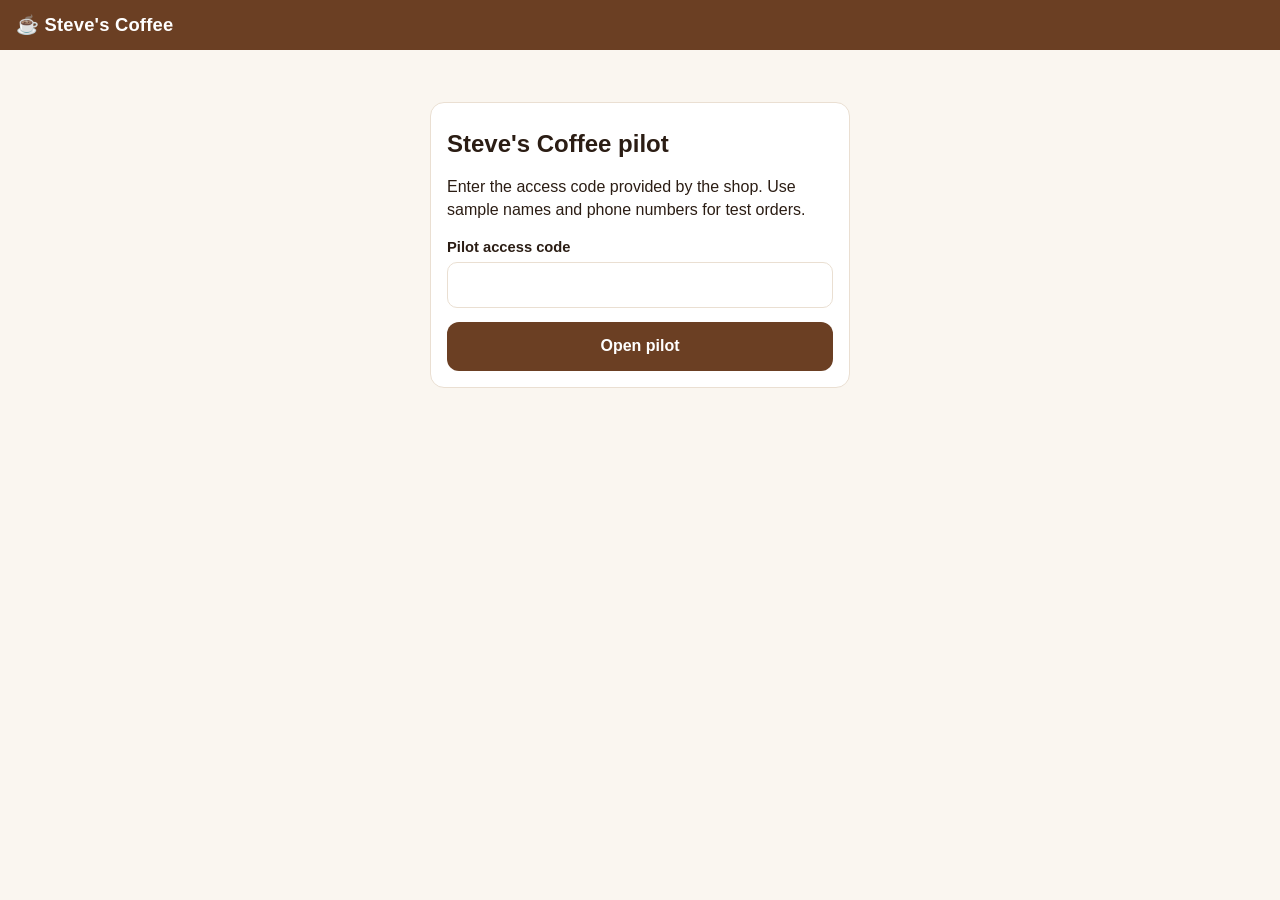
==== static/pilot.html @ 875189d6 "Add files via upload" ====
<!doctype html>
<html lang="en">
<head>
<meta charset="utf-8">
<meta name="viewport" content="width=device-width,initial-scale=1">
<meta name="theme-color" content="#6b3f23">
<title>Steve's Coffee | Pilot</title>
<link rel="manifest" href="/app.webmanifest">
<link rel="apple-touch-icon" href="/icon-180.png">
<link rel="stylesheet" href="/style.css">
</head>
<body>
<header><span class="logo">☕ Steve's Coffee</span></header>
<main>
  <form method="post" class="card" style="max-width:420px;margin:36px auto">
    <h1>Steve's Coffee pilot</h1>
    <p>Enter the access code provided by the shop. Use sample names and phone numbers for test orders.</p>
    <!-- error -->
    <label for="code">Pilot access code</label>
    <input id="code" name="code" type="password" autocomplete="current-password" required>
    <button class="btn block" style="margin-top:14px">Open pilot</button>
  </form>
</main>
</body>
</html>
---- style.css ----
:root{--bg:#faf6f0;--card:#fff;--ink:#2b1d14;--muted:#7a6a5e;--brand:#6b3f23;--brand2:#8a5632;--accent:#d9a441;--line:#eadfd2;--ok:#2f7d4f;--bad:#b3392f;--r:14px}
*{box-sizing:border-box}
body{margin:0;font:16px/1.4 -apple-system,BlinkMacSystemFont,"Segoe UI",Roboto,sans-serif;background:var(--bg);color:var(--ink)}
header{position:sticky;top:0;z-index:10;background:var(--brand);color:#fff;display:flex;align-items:center;justify-content:space-between;padding:12px 16px}
header a{color:#fff;text-decoration:none}
.logo{font-weight:800;font-size:1.15rem;letter-spacing:.2px}
nav{display:flex;gap:6px}
nav a{padding:6px 12px;border-radius:99px;font-size:.92rem}
nav a.on{background:rgba(255,255,255,.18)}
.badge{background:var(--accent);color:#2b1d14;border-radius:99px;font-size:.75rem;font-weight:700;padding:1px 7px;margin-left:4px}
main{max-width:760px;margin:0 auto;padding:16px 16px 90px}
h1{font-size:1.5rem;margin:8px 0 12px}h2{font-size:1.15rem;margin:20px 0 8px}
.tabs{display:flex;gap:8px;overflow-x:auto;margin-bottom:12px}
.tab{border:1px solid var(--line);background:var(--card);padding:8px 16px;border-radius:99px;cursor:pointer;font:inherit;white-space:nowrap}
.tab.on{background:var(--brand);color:#fff;border-color:var(--brand)}
.grid{display:grid;gap:10px}
.item{display:flex;justify-content:space-between;gap:12px;align-items:center;background:var(--card);border:1px solid var(--line);border-radius:var(--r);padding:14px;cursor:pointer;text-align:left;font:inherit;color:inherit;width:100%}
.item:hover{border-color:var(--brand2)}
.item b{display:block}.item small{color:var(--muted)}
.price{font-weight:700;white-space:nowrap}
.card{background:var(--card);border:1px solid var(--line);border-radius:var(--r);padding:16px;margin-bottom:12px}
.btn{display:inline-block;border:0;background:var(--brand);color:#fff;font:inherit;font-weight:700;padding:13px 20px;border-radius:12px;cursor:pointer;text-align:center;text-decoration:none}
.btn:hover{background:var(--brand2)}.btn:disabled{opacity:.5;cursor:not-allowed}
.btn.block{display:block;width:100%}.btn.ghost{background:transparent;color:var(--brand);border:1px solid var(--brand)}
.btn.sm{padding:6px 12px;font-size:.9rem}
label{display:block;font-weight:600;margin:12px 0 4px;font-size:.92rem}
input,select{width:100%;font:inherit;padding:11px 12px;border:1px solid var(--line);border-radius:10px;background:#fff}
.row{display:flex;justify-content:space-between;gap:10px;align-items:center}
.muted{color:var(--muted)}.small{font-size:.85rem}
.err{background:#fbe9e7;color:var(--bad);padding:10px 12px;border-radius:10px;margin:10px 0}
.notice{background:#fff4d6;color:#6a4b00;padding:10px 12px;border-radius:10px;margin:10px 0}
.good{color:var(--ok)}
.modal-bg{position:fixed;inset:0;background:rgba(0,0,0,.45);z-index:20;display:flex;align-items:flex-end;justify-content:center}
.modal{background:var(--bg);width:100%;max-width:560px;max-height:92vh;overflow:auto;border-radius:20px 20px 0 0;padding:20px}
@media(min-width:600px){.modal-bg{align-items:center}.modal{border-radius:20px}}
.opt{display:flex;align-items:center;gap:10px;padding:10px 12px;border:1px solid var(--line);background:#fff;border-radius:10px;margin-bottom:6px;cursor:pointer}
.opt input{width:auto}.opt span:last-child{margin-left:auto;color:var(--muted)}
.qty{display:flex;align-items:center;gap:12px}
.qty button{width:34px;height:34px;border-radius:50%;border:1px solid var(--line);background:#fff;font-size:1.1rem;cursor:pointer}
.bar{position:fixed;left:0;right:0;bottom:0;background:#fff;border-top:1px solid var(--line);padding:10px 16px;z-index:9}
.bar .btn{max-width:728px;margin:0 auto;display:flex;justify-content:space-between}
.steps{display:flex;gap:6px;margin:16px 0}
.step{flex:1;text-align:center;font-size:.8rem;color:var(--muted)}
.step i{display:block;height:6px;border-radius:99px;background:var(--line);margin-bottom:6px}
.step.done i{background:var(--ok)}.step.done{color:var(--ink);font-weight:700}
.points{font-size:3rem;font-weight:800;color:var(--brand);line-height:1}
.meter{height:12px;background:var(--line);border-radius:99px;overflow:hidden;margin:10px 0 6px}
.meter div{height:100%;background:linear-gradient(90deg,var(--accent),var(--brand2))}
.reward{display:flex;justify-content:space-between;align-items:center;padding:10px 0;border-bottom:1px solid var(--line)}
.reward:last-child{border:0}
.pill{font-size:.75rem;font-weight:700;padding:2px 8px;border-radius:99px;background:var(--line)}
.pill.ok{background:#dff3e6;color:var(--ok)}
.hero{background:linear-gradient(135deg,var(--brand),var(--brand2));color:#fff;border-radius:var(--r);padding:16px;margin-bottom:14px}
.hero a{color:var(--accent);font-weight:700}
.big-code{font-size:1.6rem;font-weight:800;letter-spacing:2px}
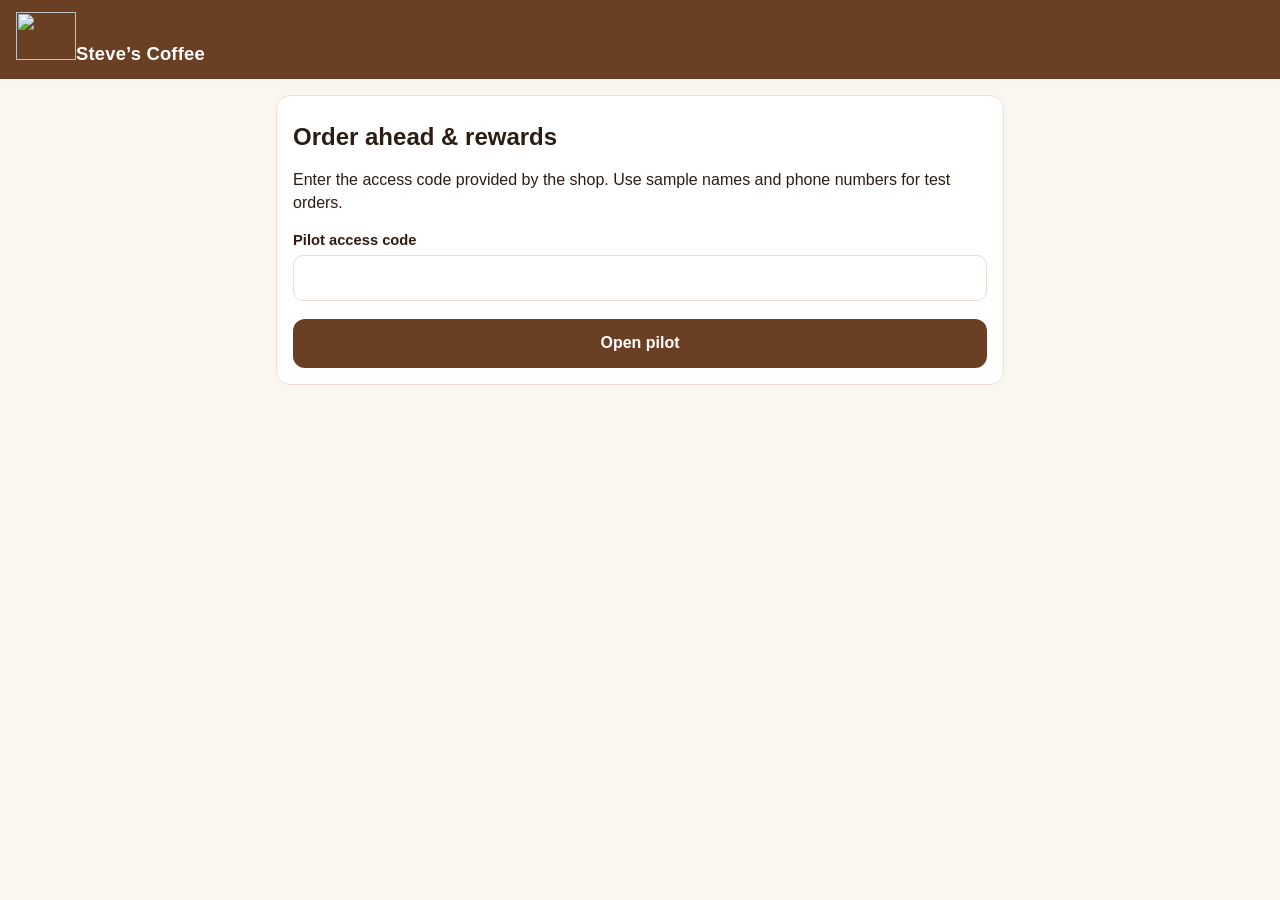
==== commit 035554ec: "Add files via upload" ====
--- a/static/pilot.html
+++ b/static/pilot.html
@@ -3,22 +3,25 @@
 <head>
 <meta charset="utf-8">
 <meta name="viewport" content="width=device-width,initial-scale=1">
-<meta name="theme-color" content="#6b3f23">
+<meta name="theme-color" content="#fbfaf7">
 <title>Steve's Coffee | Pilot</title>
 <link rel="manifest" href="/app.webmanifest">
 <link rel="apple-touch-icon" href="/icon-180.png">
 <link rel="stylesheet" href="/style.css">
 </head>
 <body>
-<header><span class="logo">☕ Steve's Coffee</span></header>
-<main>
-  <form method="post" class="card" style="max-width:420px;margin:36px auto">
-    <h1>Steve's Coffee pilot</h1>
+<header><div class="header-inner">
+  <a class="logo" href="https://www.stevescoffee.com/"><img src="/steves-logo.png" width="60" height="48" alt="">Steve’s Coffee</a>
+</div></header>
+<main class="pilot-page">
+  <div class="pilot-photo" aria-hidden="true"></div>
+  <form method="post" class="card pilot-form">
+    <h1>Order ahead &amp; rewards</h1>
     <p>Enter the access code provided by the shop. Use sample names and phone numbers for test orders.</p>
     <!-- error -->
     <label for="code">Pilot access code</label>
     <input id="code" name="code" type="password" autocomplete="current-password" required>
-    <button class="btn block" style="margin-top:14px">Open pilot</button>
+    <button class="btn block" style="margin-top:18px">Open pilot</button>
   </form>
 </main>
 </body>
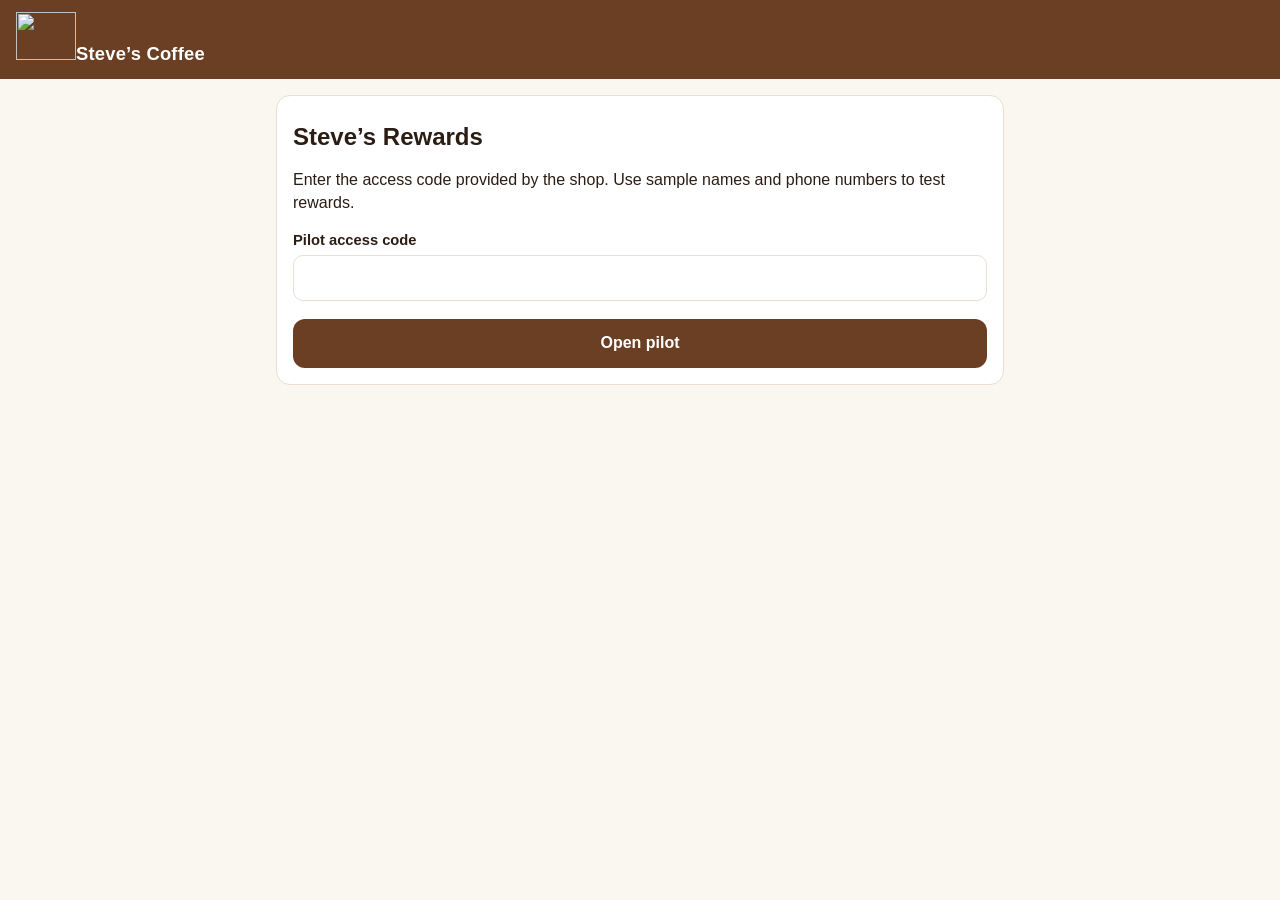
==== commit 1b8fb3ac: "Add files via upload" ====
--- a/static/pilot.html
+++ b/static/pilot.html
@@ -16,8 +16,8 @@
 <main class="pilot-page">
   <div class="pilot-photo" aria-hidden="true"></div>
   <form method="post" class="card pilot-form">
-    <h1>Order ahead &amp; rewards</h1>
-    <p>Enter the access code provided by the shop. Use sample names and phone numbers for test orders.</p>
+    <h1>Steve’s Rewards</h1>
+    <p>Enter the access code provided by the shop. Use sample names and phone numbers to test rewards.</p>
     <!-- error -->
     <label for="code">Pilot access code</label>
     <input id="code" name="code" type="password" autocomplete="current-password" required>
